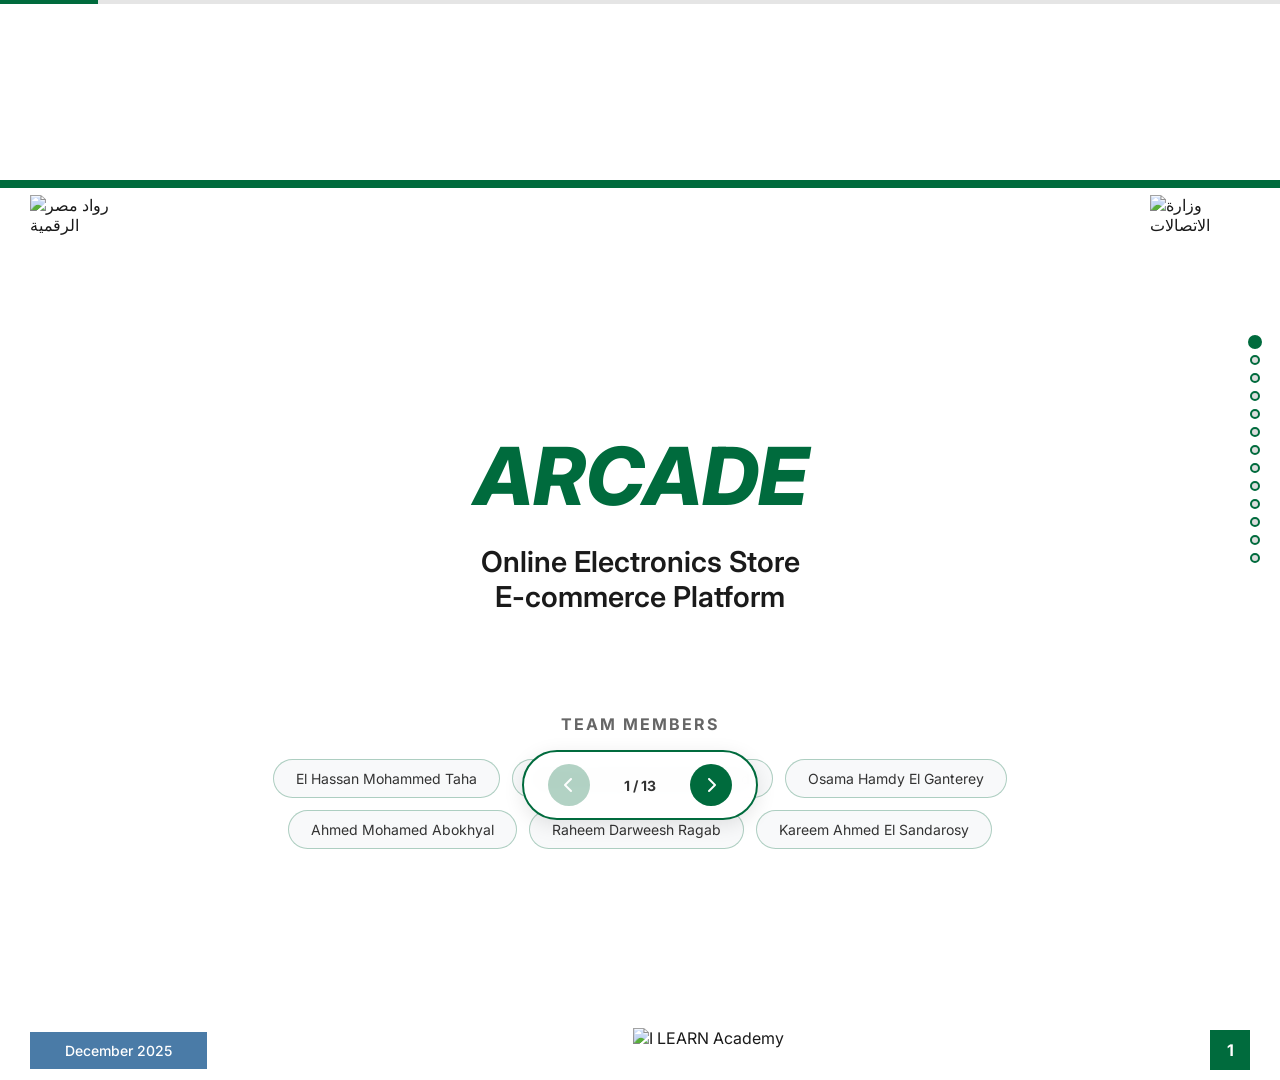
==== index-depi.html @ 1c42e187 "first commit" ====
<!DOCTYPE html>
<html lang="en">

<head>
    <meta charset="UTF-8">
    <meta name="viewport" content="width=device-width, initial-scale=1.0">
    <title>ARCADE - Online Electronics Store Presentation</title>
    <link href="https://fonts.googleapis.com/css2?family=Inter:wght@300;400;500;600;700;800&display=swap"
        rel="stylesheet">
    <link rel="stylesheet" href="https://cdnjs.cloudflare.com/ajax/libs/font-awesome/6.5.1/css/all.min.css">
    <link rel="stylesheet" href="styles-depi.css">
</head>

<body>
    <!-- Geometric Pattern Background -->
    <div class="geometric-pattern"></div>

    <!-- Progress Bar -->
    <div class="progress-bar">
        <div class="progress-fill" id="progressFill"></div>
    </div>

    <!-- Navigation -->
    <nav class="nav-controls">
        <button class="nav-btn" id="prevBtn" onclick="prevSlide()">
            <i class="fas fa-chevron-left"></i>
        </button>
        <span class="slide-counter" id="slideCounter">1 / 13</span>
        <button class="nav-btn" id="nextBtn" onclick="nextSlide()">
            <i class="fas fa-chevron-right"></i>
        </button>
    </nav>

    <!-- Presentation Container -->
    <div class="presentation" id="presentation">

        <!-- ======================= SLIDE 1: Title ======================= -->
        <section class="slide active" id="slide1">
            <div class="slide-top-border"></div>
            <div class="header-logos">
                <div class="logo-left">
                    <img src="https://i.imgur.com/vQnRWKj.png" alt="رواد مصر الرقمية">
                </div>
                <div class="logo-right">
                    <img src="https://i.imgur.com/Z8Z8Z8Z.png" alt="وزارة الاتصالات">
                </div>
            </div>
            <div class="slide-content title-slide">
                <h1 class="main-title">ARCADE</h1>
                <h2 class="subtitle">Online Electronics Store<br>E-commerce Platform</h2>
                <div class="team-section">
                    <h3>Team Members</h3>
                    <div class="team-grid">
                        <span class="team-member">El Hassan Mohammed Taha</span>
                        <span class="team-member">Mahmoud Mohammed Megahed</span>
                        <span class="team-member">Osama Hamdy El Ganterey</span>
                        <span class="team-member">Ahmed Mohamed Abokhyal</span>
                        <span class="team-member">Raheem Darweesh Ragab</span>
                        <span class="team-member">Kareem Ahmed El Sandarosy</span>
                    </div>
                </div>
            </div>
            <div class="slide-footer">
                <div class="date-box">December 2025</div>
                <div class="footer-logo">
                    <img src="https://i.imgur.com/iLearnLogo.png" alt="I LEARN Academy">
                </div>
                <div class="slide-number">1</div>
            </div>
        </section>

        <!-- ======================= SLIDE 2: Problem Statement ======================= -->
        <section class="slide" id="slide2">
            <div class="slide-top-border"></div>
            <div class="header-logos">
                <div class="logo-left">
                    <img src="https://i.imgur.com/vQnRWKj.png" alt="رواد مصر الرقمية">
                </div>
                <div class="logo-right">
                    <img src="https://i.imgur.com/Z8Z8Z8Z.png" alt="وزارة الاتصالات">
                </div>
            </div>
            <div class="slide-content">
                <h2 class="slide-title">Problem Statement</h2>
                <ul class="content-list">
                    <li>Traditional electronics shopping is limited by physical store locations and operating hours,
                        creating inconvenience for customers.</li>
                    <li>Customers lack convenient online options to browse, compare, and purchase electronic products
                        from the comfort of their homes.</li>
                    <li>Retailers need efficient systems to manage inventory, track orders, and maintain product
                        catalogs without manual overhead.</li>
                    <li>This gap creates inefficiencies, reduces accessibility, and hinders the overall shopping
                        experience for all stakeholders.</li>
                </ul>
            </div>
            <div class="slide-footer">
                <div class="date-box">December 2025</div>
                <div class="footer-logo">
                    <img src="https://i.imgur.com/iLearnLogo.png" alt="I LEARN Academy">
                </div>
                <div class="slide-number">2</div>
            </div>
        </section>

        <!-- ======================= SLIDE 3: Project Scope ======================= -->
        <section class="slide" id="slide3">
            <div class="slide-top-border"></div>
            <div class="header-logos">
                <div class="logo-left">
                    <img src="https://i.imgur.com/vQnRWKj.png" alt="رواد مصر الرقمية">
                </div>
                <div class="logo-right">
                    <img src="https://i.imgur.com/Z8Z8Z8Z.png" alt="وزارة الاتصالات">
                </div>
            </div>
            <div class="slide-content">
                <h2 class="slide-title">Project Scope (MVP)</h2>
                <div class="feature-grid">
                    <div class="feature-card">
                        <h4><i class="fas fa-user-shield"></i> User Management</h4>
                        <ul>
                            <li>Registration with email/password</li>
                            <li>Secure login/logout with JWT tokens</li>
                            <li>Profile management & updates</li>
                            <li>Role-based access (Customer/Admin)</li>
                        </ul>
                    </div>
                    <div class="feature-card">
                        <h4><i class="fas fa-store"></i> Product Catalog</h4>
                        <ul>
                            <li>Browse products by categories</li>
                            <li>Search by product name</li>
                            <li>Price range filtering</li>
                            <li>Stock status filtering</li>
                        </ul>
                    </div>
                    <div class="feature-card">
                        <h4><i class="fas fa-shopping-cart"></i> Shopping Cart</h4>
                        <ul>
                            <li>Add/remove items with validation</li>
                            <li>Quantity modification</li>
                            <li>Persistent cart storage</li>
                            <li>Real-time total calculation</li>
                        </ul>
                    </div>
                    <div class="feature-card">
                        <h4><i class="fas fa-cogs"></i> Admin Panel</h4>
                        <ul>
                            <li>Product CRUD operations</li>
                            <li>Inventory monitoring dashboard</li>
                            <li>Order management</li>
                            <li>Stock level tracking</li>
                        </ul>
                    </div>
                </div>
            </div>
            <div class="slide-footer">
                <div class="date-box">December 2025</div>
                <div class="footer-logo">
                    <img src="https://i.imgur.com/iLearnLogo.png" alt="I LEARN Academy">
                </div>
                <div class="slide-number">3</div>
            </div>
        </section>

        <!-- ======================= SLIDE 4: User Story - Customer ======================= -->
        <section class="slide" id="slide4">
            <div class="slide-top-border"></div>
            <div class="header-logos">
                <div class="logo-left">
                    <img src="https://i.imgur.com/vQnRWKj.png" alt="رواد مصر الرقمية">
                </div>
                <div class="logo-right">
                    <img src="https://i.imgur.com/Z8Z8Z8Z.png" alt="وزارة الاتصالات">
                </div>
            </div>
            <div class="slide-content">
                <h2 class="slide-title">User Story : Customer</h2>
                <div class="user-story-section">
                    <div class="user-story-item">
                        <h4>1 - Browse & Search Products</h4>
                        <p><strong>As a Customer</strong>, I want to browse and search for electronics products
                            <strong>so that</strong> I can find items that match my needs and budget.</p>
                    </div>
                    <div class="user-story-item">
                        <h4>2 - Manage Shopping Cart</h4>
                        <p><strong>As a Customer</strong>, I want to add products to my cart and modify quantities
                            <strong>so that</strong> I can prepare my order before checkout.</p>
                    </div>
                    <div class="user-story-item">
                        <h4>3 - Complete Checkout</h4>
                        <p><strong>As a Customer</strong>, I want to enter my delivery address and confirm my order
                            <strong>so that</strong> I receive my products at the correct location.</p>
                    </div>
                    <div class="user-story-item">
                        <h4>4 - View Order History</h4>
                        <p><strong>As a Customer</strong>, I want to view my past orders and their status <strong>so
                                that</strong> I can track my purchases.</p>
                    </div>
                </div>
            </div>
            <div class="slide-footer">
                <div class="date-box">December 2025</div>
                <div class="footer-logo">
                    <img src="https://i.imgur.com/iLearnLogo.png" alt="I LEARN Academy">
                </div>
                <div class="slide-number">4</div>
            </div>
        </section>

        <!-- ======================= SLIDE 5: User Story - Admin ======================= -->
        <section class="slide" id="slide5">
            <div class="slide-top-border"></div>
            <div class="header-logos">
                <div class="logo-left">
                    <img src="https://i.imgur.com/vQnRWKj.png" alt="رواد مصر الرقمية">
                </div>
                <div class="logo-right">
                    <img src="https://i.imgur.com/Z8Z8Z8Z.png" alt="وزارة الاتصالات">
                </div>
            </div>
            <div class="slide-content">
                <h2 class="slide-title">User Story : Administrator</h2>
                <div class="user-story-section">
                    <div class="user-story-item">
                        <h4>1 - Manage Products</h4>
                        <p><strong>As an Admin</strong>, I want to add, edit, and delete products <strong>so
                                that</strong> customers can see accurate and up-to-date product information.</p>
                    </div>
                    <div class="user-story-item">
                        <h4>2 - Monitor Inventory</h4>
                        <p><strong>As an Admin</strong>, I want to monitor stock levels <strong>so that</strong> I can
                            maintain adequate inventory for customer orders.</p>
                    </div>
                    <div class="user-story-item">
                        <h4>3 - View All Orders</h4>
                        <p><strong>As an Admin</strong>, I want to view all customer orders <strong>so that</strong> I
                            can track sales and manage fulfillment.</p>
                    </div>
                    <div class="user-story-item">
                        <h4>4 - Update Order Status</h4>
                        <p><strong>As an Admin</strong>, I want to update order status from Pending to Completed
                            <strong>so that</strong> customers can track their order progress.</p>
                    </div>
                </div>
            </div>
            <div class="slide-footer">
                <div class="date-box">December 2025</div>
                <div class="footer-logo">
                    <img src="https://i.imgur.com/iLearnLogo.png" alt="I LEARN Academy">
                </div>
                <div class="slide-number">5</div>
            </div>
        </section>

        <!-- ======================= SLIDE 6: Technology Stack ======================= -->
        <section class="slide" id="slide6">
            <div class="slide-top-border"></div>
            <div class="header-logos">
                <div class="logo-left">
                    <img src="https://i.imgur.com/vQnRWKj.png" alt="رواد مصر الرقمية">
                </div>
                <div class="logo-right">
                    <img src="https://i.imgur.com/Z8Z8Z8Z.png" alt="وزارة الاتصالات">
                </div>
            </div>
            <div class="slide-content">
                <h2 class="slide-title">Technology Stack</h2>
                <div class="two-column">
                    <div class="column">
                        <div class="card">
                            <h3><i class="fas fa-server"></i> Backend Stack</h3>
                            <ul>
                                <li><strong>ASP.NET Core 9.0</strong> - MVC Architecture</li>
                                <li><strong>Entity Framework Core</strong> - Code-First approach</li>
                                <li><strong>Microsoft SQL Server 2022</strong> - Database</li>
                                <li><strong>JWT Tokens</strong> - Session management (24h)</li>
                                <li><strong>BCrypt</strong> - Password hashing with salt</li>
                            </ul>
                        </div>
                    </div>
                    <div class="column">
                        <div class="card">
                            <h3><i class="fas fa-palette"></i> Frontend Stack</h3>
                            <ul>
                                <li><strong>Razor Templates</strong> - Server-side rendering</li>
                                <li><strong>Bootstrap 5</strong> - Responsive design</li>
                                <li><strong>jQuery</strong> - Client-side interactions</li>
                                <li><strong>DataTables</strong> - Product listings</li>
                                <li><strong>Font Awesome</strong> - Icon library</li>
                            </ul>
                        </div>
                    </div>
                </div>
            </div>
            <div class="slide-footer">
                <div class="date-box">December 2025</div>
                <div class="footer-logo">
                    <img src="https://i.imgur.com/iLearnLogo.png" alt="I LEARN Academy">
                </div>
                <div class="slide-number">6</div>
            </div>
        </section>

        <!-- ======================= SLIDE 7: Database Design ======================= -->
        <section class="slide" id="slide7">
            <div class="slide-top-border"></div>
            <div class="header-logos">
                <div class="logo-left">
                    <img src="https://i.imgur.com/vQnRWKj.png" alt="رواد مصر الرقمية">
                </div>
                <div class="logo-right">
                    <img src="https://i.imgur.com/Z8Z8Z8Z.png" alt="وزارة الاتصالات">
                </div>
            </div>
            <div class="slide-content">
                <h2 class="slide-title">Database Design</h2>
                <p class="database-subtitle">Relational database using Microsoft SQL Server, managed via Entity
                    Framework Core.</p>
                <div class="database-section">
                    <h4 style="margin-bottom: 15px; color: #333;">Key Entities</h4>
                    <ul class="entity-list">
                        <li><strong>User:</strong> Stores email, password hash, full name, role (Customer/Admin), and
                            active status. Linked to CartItems and Orders.</li>
                        <li><strong>Category:</strong> Contains category name. Linked to Products (one-to-many).</li>
                        <li><strong>Product:</strong> Stores name, price, stock quantity, description, and image URL.
                            Linked to Category, CartItems, and OrderDetails.</li>
                        <li><strong>CartItem:</strong> Links User to Product with quantity. Enables persistent shopping
                            cart.</li>
                        <li><strong>Order:</strong> Stores order date, total amount, status (Pending/Completed), and
                            delivery address. Linked to User and OrderDetails.</li>
                        <li><strong>OrderDetail:</strong> Junction table linking Order to Product with quantity and unit
                            price.</li>
                    </ul>
                    <div class="data-flow">
                        <strong>Data Flow:</strong> Data collected via user inputs on <strong>Razor Pages</strong>;
                        stored in <strong>SQL Server</strong> using <strong>EF Core</strong>; accessed through
                        <strong>Repository Pattern</strong> ensuring clean architecture.
                    </div>
                </div>
            </div>
            <div class="slide-footer">
                <div class="date-box">December 2025</div>
                <div class="footer-logo">
                    <img src="https://i.imgur.com/iLearnLogo.png" alt="I LEARN Academy">
                </div>
                <div class="slide-number">7</div>
            </div>
        </section>

        <!-- ======================= SLIDE 8: ER Diagram ======================= -->
        <section class="slide" id="slide8">
            <div class="slide-top-border"></div>
            <div class="header-logos">
                <div class="logo-left">
                    <img src="https://i.imgur.com/vQnRWKj.png" alt="رواد مصر الرقمية">
                </div>
                <div class="logo-right">
                    <img src="https://i.imgur.com/Z8Z8Z8Z.png" alt="وزارة الاتصالات">
                </div>
            </div>
            <div class="slide-content">
                <h2 class="slide-title">ER Diagram</h2>
                <div class="diagram-container">
                    <img src="erd-diagram.png" alt="Entity Relationship Diagram">
                </div>
            </div>
            <div class="slide-footer">
                <div class="date-box">December 2025</div>
                <div class="footer-logo">
                    <img src="https://i.imgur.com/iLearnLogo.png" alt="I LEARN Academy">
                </div>
                <div class="slide-number">8</div>
            </div>
        </section>

        <!-- ======================= SLIDE 9: MVC Architecture ======================= -->
        <section class="slide" id="slide9">
            <div class="slide-top-border"></div>
            <div class="header-logos">
                <div class="logo-left">
                    <img src="https://i.imgur.com/vQnRWKj.png" alt="رواد مصر الرقمية">
                </div>
                <div class="logo-right">
                    <img src="https://i.imgur.com/Z8Z8Z8Z.png" alt="وزارة الاتصالات">
                </div>
            </div>
            <div class="slide-content">
                <h2 class="slide-title">MVC Architecture</h2>
                <div class="architecture-view">
                    <div class="layers-diagram">
                        <div class="layer">
                            <span class="layer-icon"><i class="fas fa-eye"></i></span>
                            <span class="layer-name">Views (Razor)</span>
                            <span class="layer-desc">User Interface - Registration, Login, Product Catalog, Cart,
                                Checkout, Admin Panel</span>
                        </div>
                        <div class="layer-arrow"><i class="fas fa-arrow-down"></i></div>
                        <div class="layer">
                            <span class="layer-icon"><i class="fas fa-traffic-light"></i></span>
                            <span class="layer-name">Controllers</span>
                            <span class="layer-desc">Home, Account, Product, Cart, Order, AdminProduct</span>
                        </div>
                        <div class="layer-arrow"><i class="fas fa-arrow-down"></i></div>
                        <div class="layer">
                            <span class="layer-icon"><i class="fas fa-cog"></i></span>
                            <span class="layer-name">Services</span>
                            <span class="layer-desc">Authentication, Product, Cart, Order - Business Logic</span>
                        </div>
                        <div class="layer-arrow"><i class="fas fa-arrow-down"></i></div>
                        <div class="layer">
                            <span class="layer-icon"><i class="fas fa-archive"></i></span>
                            <span class="layer-name">Repositories</span>
                            <span class="layer-desc">Data Access Abstraction - Generic IRepository Pattern</span>
                        </div>
                        <div class="layer-arrow"><i class="fas fa-arrow-down"></i></div>
                        <div class="layer">
                            <span class="layer-icon"><i class="fas fa-database"></i></span>
                            <span class="layer-name">SQL Server 2022</span>
                            <span class="layer-desc">Data Persistence - Entity Framework Core</span>
                        </div>
                    </div>
                </div>
            </div>
            <div class="slide-footer">
                <div class="date-box">December 2025</div>
                <div class="footer-logo">
                    <img src="https://i.imgur.com/iLearnLogo.png" alt="I LEARN Academy">
                </div>
                <div class="slide-number">9</div>
            </div>
        </section>

        <!-- ======================= SLIDE 10: Security ======================= -->
        <section class="slide" id="slide10">
            <div class="slide-top-border"></div>
            <div class="header-logos">
                <div class="logo-left">
                    <img src="https://i.imgur.com/vQnRWKj.png" alt="رواد مصر الرقمية">
                </div>
                <div class="logo-right">
                    <img src="https://i.imgur.com/Z8Z8Z8Z.png" alt="وزارة الاتصالات">
                </div>
            </div>
            <div class="slide-content">
                <h2 class="slide-title">Security & Data Protection</h2>
                <div class="security-grid">
                    <div class="security-card">
                        <h4><i class="fas fa-key"></i> Authentication</h4>
                        <ul>
                            <li>BCrypt hashing with salt for passwords</li>
                            <li>JWT tokens with 24-hour expiration</li>
                            <li>Role-based access control (Customer/Admin)</li>
                            <li>Session timeout after inactivity</li>
                        </ul>
                    </div>
                    <div class="security-card">
                        <h4><i class="fas fa-lock"></i> Data Protection</h4>
                        <ul>
                            <li>HTTPS/TLS encryption for all traffic</li>
                            <li>Encrypted connection strings</li>
                            <li>No credit card storage (simulated checkout)</li>
                            <li>Minimal personal data collection</li>
                        </ul>
                    </div>
                    <div class="security-card">
                        <h4><i class="fas fa-bug"></i> Injection Prevention</h4>
                        <ul>
                            <li>Entity Framework parameterized queries</li>
                            <li>Server-side input validation</li>
                            <li>HTML encoding for XSS prevention</li>
                            <li>Email format validation (RFC 5322)</li>
                        </ul>
                    </div>
                    <div class="security-card">
                        <h4><i class="fas fa-user-check"></i> Access Control</h4>
                        <ul>
                            <li>Anti-CSRF tokens on all forms</li>
                            <li>Admin-only protected controllers</li>
                            <li>User-specific data access only</li>
                            <li>ASP.NET Core auth middleware</li>
                        </ul>
                    </div>
                </div>
            </div>
            <div class="slide-footer">
                <div class="date-box">December 2025</div>
                <div class="footer-logo">
                    <img src="https://i.imgur.com/iLearnLogo.png" alt="I LEARN Academy">
                </div>
                <div class="slide-number">10</div>
            </div>
        </section>

        <!-- ======================= SLIDE 11: Stakeholders ======================= -->
        <section class="slide" id="slide11">
            <div class="slide-top-border"></div>
            <div class="header-logos">
                <div class="logo-left">
                    <img src="https://i.imgur.com/vQnRWKj.png" alt="رواد مصر الرقمية">
                </div>
                <div class="logo-right">
                    <img src="https://i.imgur.com/Z8Z8Z8Z.png" alt="وزارة الاتصالات">
                </div>
            </div>
            <div class="slide-content">
                <h2 class="slide-title">Stakeholders & Risk Assessment</h2>
                <div class="stakeholder-layout">
                    <div class="stakeholder-matrix">
                        <h4>Power/Interest Matrix</h4>
                        <div class="matrix-grid">
                            <div class="matrix-cell manage-closely">
                                <strong>Manage Closely</strong>
                                <span>Dev Team, Executives, DB Admin</span>
                            </div>
                            <div class="matrix-cell keep-satisfied">
                                <strong>Keep Satisfied</strong>
                                <span>IT Infrastructure</span>
                            </div>
                            <div class="matrix-cell keep-informed">
                                <strong>Keep Informed</strong>
                                <span>QA Team, Business Analysts</span>
                            </div>
                            <div class="matrix-cell monitor">
                                <strong>Monitor</strong>
                                <span>End Users</span>
                            </div>
                        </div>
                    </div>
                    <div class="risk-table">
                        <h4>Key Risks</h4>
                        <table>
                            <tr>
                                <th>Risk</th>
                                <th>Impact</th>
                                <th>Mitigation</th>
                            </tr>
                            <tr>
                                <td>Scope Creep</td>
                                <td>High</td>
                                <td>Change control process</td>
                            </tr>
                            <tr>
                                <td>Team Burnout</td>
                                <td>Critical</td>
                                <td>Workload management</td>
                            </tr>
                            <tr>
                                <td>Timeline Pressure</td>
                                <td>Medium</td>
                                <td>Realistic planning</td>
                            </tr>
                            <tr>
                                <td>User Adoption</td>
                                <td>High</td>
                                <td>Training & good UX</td>
                            </tr>
                        </table>
                    </div>
                </div>
            </div>
            <div class="slide-footer">
                <div class="date-box">December 2025</div>
                <div class="footer-logo">
                    <img src="https://i.imgur.com/iLearnLogo.png" alt="I LEARN Academy">
                </div>
                <div class="slide-number">11</div>
            </div>
        </section>

        <!-- ======================= SLIDE 12: Out of Scope ======================= -->
        <section class="slide" id="slide12">
            <div class="slide-top-border"></div>
            <div class="header-logos">
                <div class="logo-left">
                    <img src="https://i.imgur.com/vQnRWKj.png" alt="رواد مصر الرقمية">
                </div>
                <div class="logo-right">
                    <img src="https://i.imgur.com/Z8Z8Z8Z.png" alt="وزارة الاتصالات">
                </div>
            </div>
            <div class="slide-content">
                <h2 class="slide-title">Out of Scope (Not in MVP)</h2>
                <div class="out-of-scope-grid">
                    <div class="oos-card">
                        <h4><i class="fas fa-credit-card"></i> Payment & Notifications</h4>
                        <ul>
                            <li>❌ Real payment gateway (Stripe, PayPal)</li>
                            <li>❌ Email order confirmations</li>
                            <li>❌ SMS/Push notifications</li>
                        </ul>
                    </div>
                    <div class="oos-card">
                        <h4><i class="fas fa-star"></i> Advanced Features</h4>
                        <ul>
                            <li>❌ Product reviews & ratings</li>
                            <li>❌ Advanced filtering (brand, warranty)</li>
                            <li>❌ Wishlist functionality</li>
                        </ul>
                    </div>
                    <div class="oos-card">
                        <h4><i class="fas fa-chart-line"></i> Business Intelligence</h4>
                        <ul>
                            <li>❌ Analytics dashboards</li>
                            <li>❌ Sales reporting</li>
                            <li>❌ Customer behavior tracking</li>
                        </ul>
                    </div>
                    <div class="oos-card">
                        <h4><i class="fas fa-mobile-alt"></i> Platform</h4>
                        <ul>
                            <li>❌ Mobile application</li>
                            <li>❌ Multi-language support</li>
                            <li>❌ Product recommendations</li>
                        </ul>
                    </div>
                </div>
            </div>
            <div class="slide-footer">
                <div class="date-box">December 2025</div>
                <div class="footer-logo">
                    <img src="https://i.imgur.com/iLearnLogo.png" alt="I LEARN Academy">
                </div>
                <div class="slide-number">12</div>
            </div>
        </section>

        <!-- ======================= SLIDE 13: Thank You ======================= -->
        <section class="slide" id="slide13">
            <div class="slide-top-border"></div>
            <div class="header-logos">
                <div class="logo-left">
                    <img src="https://i.imgur.com/vQnRWKj.png" alt="رواد مصر الرقمية">
                </div>
                <div class="logo-right">
                    <img src="https://i.imgur.com/Z8Z8Z8Z.png" alt="وزارة الاتصالات">
                </div>
            </div>
            <div class="slide-content thank-you-slide">
                <div class="questions-icon">
                    <i class="fas fa-question-circle"></i>
                </div>
                <div class="thank-you-text">
                    <h1>Thank You!</h1>
                    <p>Questions?</p>
                </div>
                <div style="margin-top: 50px; color: #666;">
                    <p>Online Electronics Store – E-commerce Platform</p>
                    <p style="color: #999; margin-top: 10px;">December 2025</p>
                </div>
            </div>
            <div class="slide-footer">
                <div class="date-box">December 2025</div>
                <div class="footer-logo">
                    <img src="https://i.imgur.com/iLearnLogo.png" alt="I LEARN Academy">
                </div>
                <div class="slide-number">13</div>
            </div>
        </section>

    </div>

    <!-- Slide Indicators -->
    <div class="slide-indicators" id="slideIndicators">
        <span class="indicator active" onclick="goToSlide(0)"></span>
        <span class="indicator" onclick="goToSlide(1)"></span>
        <span class="indicator" onclick="goToSlide(2)"></span>
        <span class="indicator" onclick="goToSlide(3)"></span>
        <span class="indicator" onclick="goToSlide(4)"></span>
        <span class="indicator" onclick="goToSlide(5)"></span>
        <span class="indicator" onclick="goToSlide(6)"></span>
        <span class="indicator" onclick="goToSlide(7)"></span>
        <span class="indicator" onclick="goToSlide(8)"></span>
        <span class="indicator" onclick="goToSlide(9)"></span>
        <span class="indicator" onclick="goToSlide(10)"></span>
        <span class="indicator" onclick="goToSlide(11)"></span>
        <span class="indicator" onclick="goToSlide(12)"></span>
    </div>

    <script src="script.js"></script>
</body>

</html>
---- styles-depi.css ----
/* ========================================
   Online Electronics Store Presentation
   DEPI-Style Professional Light Theme
======================================== */

:root {
    --bg-primary: #ffffff;
    --bg-secondary: #f8f9fa;
    --accent-green: #006B3D;
    --accent-green-light: #00854D;
    --accent-blue: #4A7BA7;
    --accent-blue-dark: #2B5F8A;
    --text-primary: #1a1a1a;
    --text-secondary: #333333;
    --text-muted: #666666;
    --border-color: rgba(0, 107, 61, 0.3);
    --success: #00854D;
    --warning: #f59e0b;
    --danger: #ef4444;
}

* {
    margin: 0;
    padding: 0;
    box-sizing: border-box;
}

body {
    font-family: 'Inter', -apple-system, BlinkMacSystemFont, sans-serif;
    background: var(--bg-primary);
    color: var(--text-primary);
    overflow: hidden;
    height: 100vh;
}

/* Geometric Background Pattern */
.geometric-pattern {
    position: fixed;
    bottom: -10%;
    left: -5%;
    width: 45%;
    height: 60%;
    background-image:
        linear-gradient(30deg, rgba(74, 123, 167, 0.08) 12%, transparent 12.5%, transparent 87%, rgba(74, 123, 167, 0.08) 87.5%, rgba(74, 123, 167, 0.08)),
        linear-gradient(150deg, rgba(74, 123, 167, 0.08) 12%, transparent 12.5%, transparent 87%, rgba(74, 123, 167, 0.08) 87.5%, rgba(74, 123, 167, 0.08)),
        linear-gradient(30deg, rgba(74, 123, 167, 0.08) 12%, transparent 12.5%, transparent 87%, rgba(74, 123, 167, 0.08) 87.5%, rgba(74, 123, 167, 0.08)),
        linear-gradient(150deg, rgba(74, 123, 167, 0.08) 12%, transparent 12.5%, transparent 87%, rgba(74, 123, 167, 0.08) 87.5%, rgba(74, 123, 167, 0.08)),
        linear-gradient(60deg, rgba(74, 123, 167, 0.06) 25%, transparent 25.5%, transparent 75%, rgba(74, 123, 167, 0.06) 75%, rgba(74, 123, 167, 0.06)),
        linear-gradient(60deg, rgba(74, 123, 167, 0.06) 25%, transparent 25.5%, transparent 75%, rgba(74, 123, 167, 0.06) 75%, rgba(74, 123, 167, 0.06));
    background-size: 40px 70px;
    background-position: 0 0, 0 0, 20px 35px, 20px 35px, 0 0, 20px 35px;
    z-index: -1;
    opacity: 0.8;
}

/* Top Green Border */
.slide-top-border {
    position: absolute;
    top: 0;
    left: 0;
    right: 0;
    height: 8px;
    background: var(--accent-green);
}

/* Header Logos */
.header-logos {
    position: absolute;
    top: 15px;
    left: 30px;
    right: 30px;
    display: flex;
    justify-content: space-between;
    align-items: flex-start;
    z-index: 100;
}

.logo-left,
.logo-right {
    width: 100px;
    height: auto;
}

.logo-left img,
.logo-right img {
    max-width: 100%;
    height: auto;
    max-height: 70px;
}

/* Footer */
.slide-footer {
    position: absolute;
    bottom: 0;
    left: 0;
    right: 0;
    height: 60px;
    display: flex;
    justify-content: space-between;
    align-items: center;
    padding: 0 30px;
}

.date-box {
    background: var(--accent-blue);
    color: white;
    padding: 10px 35px;
    font-size: 14px;
    font-weight: 500;
}

.footer-logo {
    display: flex;
    align-items: center;
    gap: 15px;
}

.footer-logo img {
    height: 45px;
}

.slide-number {
    background: var(--accent-green);
    color: white;
    width: 40px;
    height: 40px;
    display: flex;
    align-items: center;
    justify-content: center;
    font-size: 16px;
    font-weight: 700;
}

/* Progress Bar */
.progress-bar {
    position: fixed;
    top: 0;
    left: 0;
    width: 100%;
    height: 4px;
    background: #e5e5e5;
    z-index: 1000;
}

.progress-fill {
    height: 100%;
    background: var(--accent-green);
    width: 7.69%;
    transition: width 0.5s cubic-bezier(0.4, 0, 0.2, 1);
}

/* Navigation Controls */
.nav-controls {
    position: fixed;
    bottom: 80px;
    left: 50%;
    transform: translateX(-50%);
    display: flex;
    align-items: center;
    gap: 20px;
    z-index: 100;
    background: rgba(255, 255, 255, 0.95);
    backdrop-filter: blur(10px);
    padding: 12px 24px;
    border-radius: 50px;
    border: 2px solid var(--accent-green);
    box-shadow: 0 5px 20px rgba(0, 0, 0, 0.1);
}

.nav-btn {
    width: 42px;
    height: 42px;
    border-radius: 50%;
    border: none;
    background: var(--accent-green);
    color: white;
    cursor: pointer;
    display: flex;
    align-items: center;
    justify-content: center;
    font-size: 16px;
    transition: all 0.3s ease;
}

.nav-btn:hover {
    background: var(--accent-green-light);
    transform: scale(1.1);
}

.nav-btn:disabled {
    opacity: 0.3;
    cursor: not-allowed;
    transform: none;
}

.slide-counter {
    font-size: 14px;
    font-weight: 700;
    color: var(--text-secondary);
    min-width: 60px;
    text-align: center;
}

/* Slide Indicators */
.slide-indicators {
    position: fixed;
    right: 20px;
    top: 50%;
    transform: translateY(-50%);
    display: flex;
    flex-direction: column;
    gap: 8px;
    z-index: 100;
}

.indicator {
    width: 10px;
    height: 10px;
    border-radius: 50%;
    background: #ddd;
    border: 2px solid var(--accent-green);
    cursor: pointer;
    transition: all 0.3s ease;
}

.indicator:hover {
    background: var(--accent-green-light);
    transform: scale(1.3);
}

.indicator.active {
    background: var(--accent-green);
    transform: scale(1.4);
}

/* Presentation Container */
.presentation {
    width: 100%;
    height: 100vh;
    position: relative;
}

/* Slides */
.slide {
    position: absolute;
    top: 0;
    left: 0;
    width: 100%;
    height: 100%;
    display: none;
    opacity: 0;
    overflow: hidden;
    padding: 85px 60px 70px;
    background: var(--bg-primary);
}

.slide.active {
    display: block;
    animation: fadeIn 0.5s ease forwards;
}

@keyframes fadeIn {
    from {
        opacity: 0;
    }

    to {
        opacity: 1;
    }
}

.slide-content {
    max-width: 1200px;
    margin: 0 auto;
    height: 100%;
}

/* Title Slide Styles */
.title-slide {
    display: flex;
    flex-direction: column;
    align-items: center;
    justify-content: center;
    text-align: center;
}

.main-title {
    font-size: 5rem;
    font-weight: 800;
    font-style: italic;
    color: var(--accent-green);
    margin-bottom: 20px;
}

.subtitle {
    font-size: 1.8rem;
    font-weight: 600;
    color: var(--text-primary);
    margin-bottom: 60px;
}

/* Team Members Badge Style */
.team-section {
    margin-top: 40px;
}

.team-section h3 {
    font-size: 1rem;
    color: var(--text-muted);
    margin-bottom: 25px;
    text-transform: uppercase;
    letter-spacing: 2px;
}

.team-grid {
    display: flex;
    flex-wrap: wrap;
    justify-content: center;
    gap: 12px;
    max-width: 900px;
}

.team-member {
    background: var(--bg-secondary);
    padding: 10px 22px;
    border-radius: 25px;
    font-size: 14px;
    color: var(--text-secondary);
    border: 1px solid var(--border-color);
    transition: all 0.3s ease;
}

.team-member:hover {
    background: var(--accent-green);
    color: white;
    border-color: var(--accent-green);
}

/* Slide Titles */
.slide-title {
    font-size: 2.2rem;
    font-weight: 800;
    color: var(--text-primary);
    margin-bottom: 25px;
    text-align: center;
}

/* Content Styles */
.content-list {
    list-style: none;
    padding: 0;
    max-width: 1000px;
    margin: 0 auto;
}

.content-list li {
    padding: 12px 0;
    padding-left: 30px;
    position: relative;
    color: var(--text-secondary);
    line-height: 1.5;
    font-size: 15px;
    border-bottom: 1px solid #eee;
}

.content-list li::before {
    content: '○';
    position: absolute;
    left: 0;
    color: var(--accent-green);
    font-size: 14px;
    font-weight: bold;
}

.content-list li:last-child {
    border-bottom: none;
}

/* User Story Cards */
.user-story-section {
    max-width: 1000px;
    margin: 0 auto;
}

.user-story-item {
    margin-bottom: 18px;
}

.user-story-item h4 {
    font-size: 15px;
    font-weight: 700;
    color: var(--text-primary);
    margin-bottom: 6px;
}

.user-story-item p {
    font-size: 14px;
    color: var(--text-secondary);
    line-height: 1.4;
    padding-left: 20px;
}

.user-story-item strong {
    color: var(--accent-green);
}

/* Database Design */
.database-section {
    max-width: 1100px;
    margin: 0 auto;
}

.database-subtitle {
    font-size: 14px;
    color: var(--text-muted);
    text-align: center;
    margin-bottom: 10px;
}

.entity-list {
    list-style: none;
    padding: 0;
}

.entity-list li {
    padding: 6px 0;
    padding-left: 25px;
    position: relative;
    color: var(--text-secondary);
    line-height: 1.4;
    font-size: 13px;
}

.entity-list li::before {
    content: '○';
    position: absolute;
    left: 0;
    color: var(--accent-green);
    font-size: 12px;
}

.entity-list strong {
    color: var(--text-primary);
}

.data-flow {
    background: var(--bg-secondary);
    padding: 12px;
    border-radius: 8px;
    margin-top: 10px;
    font-size: 12px;
    line-height: 1.4;
}

.data-flow strong {
    color: var(--accent-green);
}

/* ERD Diagram Slide */
.diagram-container {
    display: flex;
    align-items: center;
    justify-content: center;
    height: 80%;
}

.diagram-container img {
    max-width: 100%;
    max-height: 100%;
    object-fit: contain;
    border: 2px solid #eee;
    border-radius: 10px;
}

/* Feature Grid */
.feature-grid {
    display: grid;
    grid-template-columns: repeat(2, 1fr);
    gap: 30px;
    max-width: 1000px;
    margin: 0 auto;
}

.feature-card {
    background: var(--bg-secondary);
    border-radius: 15px;
    padding: 30px;
    border: 1px solid #eee;
    transition: all 0.3s ease;
}

.feature-card:hover {
    transform: translateY(-5px);
    box-shadow: 0 10px 30px rgba(0, 0, 0, 0.08);
    border-color: var(--accent-green);
}

.feature-card h4 {
    font-size: 18px;
    margin-bottom: 15px;
    color: var(--accent-green);
    display: flex;
    align-items: center;
    gap: 10px;
}

.feature-card ul {
    list-style: none;
    padding: 0;
}

.feature-card ul li {
    padding: 8px 0;
    padding-left: 20px;
    position: relative;
    color: var(--text-secondary);
    font-size: 14px;
}

.feature-card ul li::before {
    content: '•';
    position: absolute;
    left: 0;
    color: var(--accent-green);
    font-weight: bold;
}

/* Thank You Slide */
.thank-you-slide {
    display: flex;
    flex-direction: column;
    align-items: center;
    justify-content: center;
    text-align: center;
}

.thank-you-text h1 {
    font-size: 4rem;
    color: var(--accent-green);
    margin-bottom: 20px;
}

.thank-you-text p {
    font-size: 2rem;
    color: var(--text-secondary);
}

.questions-icon {
    font-size: 80px;
    margin-bottom: 30px;
    color: var(--accent-blue);
}

/* Two Column Layout */
.two-column {
    display: grid;
    grid-template-columns: 1fr 1fr;
    gap: 40px;
    margin-bottom: 30px;
}

.column {
    display: flex;
    flex-direction: column;
}

/* Cards */
.card {
    background: var(--bg-secondary);
    border-radius: 15px;
    padding: 30px;
    border: 1px solid #eee;
    height: 100%;
    transition: all 0.3s ease;
}

.card:hover {
    border-color: var(--accent-green);
    box-shadow: 0 10px 30px rgba(0, 0, 0, 0.05);
}

.card h3 {
    font-size: 1.3rem;
    margin-bottom: 20px;
    color: var(--accent-green);
    display: flex;
    align-items: center;
    gap: 10px;
}

.card h3 i {
    color: var(--accent-green);
}

.card ul {
    list-style: none;
    padding: 0;
}

.card ul li {
    padding: 10px 0;
    padding-left: 25px;
    position: relative;
    color: var(--text-secondary);
    line-height: 1.6;
    font-size: 15px;
}

.card ul li::before {
    content: '•';
    position: absolute;
    left: 0;
    color: var(--accent-green);
    font-size: 18px;
}

/* Security Grid */
.security-grid {
    display: grid;
    grid-template-columns: repeat(2, 1fr);
    gap: 25px;
    max-width: 1000px;
    margin: 0 auto;
}

.security-card {
    background: var(--bg-secondary);
    border-radius: 15px;
    padding: 25px;
    border: 1px solid #eee;
    transition: all 0.3s ease;
}

.security-card:hover {
    border-color: var(--accent-green);
}

.security-card h4 {
    font-size: 16px;
    margin-bottom: 15px;
    color: var(--text-primary);
    display: flex;
    align-items: center;
    gap: 10px;
}

.security-card h4 i {
    color: var(--accent-green);
    font-size: 20px;
}

.security-card ul {
    list-style: none;
    padding: 0;
}

.security-card ul li {
    padding: 6px 0;
    padding-left: 20px;
    position: relative;
    color: var(--text-secondary);
    font-size: 14px;
}

.security-card ul li::before {
    content: '✓';
    position: absolute;
    left: 0;
    color: var(--success);
    font-weight: bold;
}

/* Architecture Diagram */
.architecture-view {
    max-width: 800px;
    margin: 0 auto;
}

.layers-diagram {
    display: flex;
    flex-direction: column;
    gap: 15px;
}

.layer {
    background: var(--bg-secondary);
    border: 2px solid var(--accent-green);
    border-radius: 10px;
    padding: 20px;
    display: flex;
    align-items: center;
    gap: 20px;
    transition: all 0.3s ease;
}

.layer:hover {
    background: rgba(0, 107, 61, 0.05);
}

.layer-icon {
    width: 50px;
    height: 50px;
    background: var(--accent-green);
    border-radius: 50%;
    display: flex;
    align-items: center;
    justify-content: center;
    color: white;
    font-size: 20px;
}

.layer-name {
    font-weight: 700;
    font-size: 16px;
    color: var(--text-primary);
    min-width: 150px;
}

.layer-desc {
    color: var(--text-secondary);
    font-size: 14px;
}

.layer-arrow {
    text-align: center;
    color: var(--accent-green);
    font-size: 20px;
}

/* Use Cases Grid */
.use-case-grid {
    display: grid;
    grid-template-columns: repeat(2, 1fr);
    gap: 25px;
    max-width: 1000px;
    margin: 0 auto;
}

.use-case-card {
    background: var(--bg-secondary);
    border-radius: 15px;
    padding: 25px;
    border: 1px solid #eee;
    transition: all 0.3s ease;
}

.use-case-card:hover {
    border-color: var(--accent-green);
}

.uc-header {
    display: flex;
    align-items: center;
    gap: 15px;
    margin-bottom: 15px;
}

.uc-number {
    background: var(--accent-green);
    color: white;
    padding: 8px 15px;
    border-radius: 20px;
    font-size: 13px;
    font-weight: 700;
}

.use-case-card h4 {
    font-size: 16px;
    color: var(--text-primary);
}

.use-case-card ul {
    list-style: none;
    padding: 0;
}

.use-case-card ul li {
    padding: 6px 0;
    padding-left: 20px;
    position: relative;
    color: var(--text-secondary);
    font-size: 14px;
}

.use-case-card ul li::before {
    content: '→';
    position: absolute;
    left: 0;
    color: var(--accent-green);
}

/* Stakeholder Matrix */
.stakeholder-layout {
    display: grid;
    grid-template-columns: 1fr 1fr;
    gap: 40px;
    max-width: 1000px;
    margin: 0 auto;
}

.stakeholder-matrix h4,
.risk-table h4 {
    font-size: 18px;
    color: var(--text-primary);
    margin-bottom: 20px;
    text-align: center;
}

.matrix-grid {
    display: grid;
    grid-template-columns: 1fr 1fr;
    gap: 10px;
}

.matrix-cell {
    padding: 20px;
    border-radius: 10px;
    text-align: center;
}

.matrix-cell strong {
    display: block;
    margin-bottom: 8px;
    font-size: 14px;
}

.matrix-cell span {
    font-size: 12px;
    color: var(--text-secondary);
}

.manage-closely {
    background: rgba(0, 133, 77, 0.15);
    border: 1px solid var(--accent-green);
}

.keep-satisfied {
    background: rgba(74, 123, 167, 0.15);
    border: 1px solid var(--accent-blue);
}

.keep-informed {
    background: rgba(245, 158, 11, 0.15);
    border: 1px solid #f59e0b;
}

.monitor {
    background: rgba(107, 114, 128, 0.15);
    border: 1px solid #6b7280;
}

.risk-table table {
    width: 100%;
    border-collapse: collapse;
    font-size: 14px;
}

.risk-table th {
    background: var(--accent-green);
    color: white;
    padding: 12px;
    text-align: left;
}

.risk-table td {
    padding: 12px;
    border-bottom: 1px solid #eee;
    color: var(--text-secondary);
}

/* Out of Scope */
.out-of-scope-grid {
    display: grid;
    grid-template-columns: repeat(2, 1fr);
    gap: 25px;
    max-width: 1000px;
    margin: 0 auto;
}

.oos-card {
    background: var(--bg-secondary);
    border-radius: 15px;
    padding: 25px;
    border: 1px solid #eee;
}

.oos-card h4 {
    font-size: 16px;
    margin-bottom: 15px;
    color: var(--text-primary);
    display: flex;
    align-items: center;
    gap: 10px;
}

.oos-card h4 i {
    color: var(--danger);
}

.oos-card ul {
    list-style: none;
    padding: 0;
}

.oos-card ul li {
    padding: 8px 0;
    color: var(--text-muted);
    font-size: 14px;
}

/* Demo Section */
.demo-section {
    display: grid;
    grid-template-columns: 1fr 1fr;
    gap: 40px;
    max-width: 1000px;
    margin: 0 auto;
}

.demo-link-box {
    background: var(--bg-secondary);
    border-radius: 15px;
    padding: 30px;
    text-align: center;
}

.demo-link-box h3 {
    font-size: 18px;
    margin-bottom: 20px;
    color: var(--text-primary);
}

.website-url a {
    display: inline-block;
    padding: 15px 30px;
    background: var(--accent-green);
    color: white;
    text-decoration: none;
    border-radius: 10px;
    font-weight: 600;
    transition: all 0.3s ease;
}

.website-url a:hover {
    background: var(--accent-green-light);
}

.roadmap {
    background: var(--bg-secondary);
    border-radius: 15px;
    padding: 30px;
}

.roadmap h4 {
    font-size: 18px;
    margin-bottom: 20px;
    color: var(--text-primary);
}

.roadmap-item {
    display: flex;
    align-items: center;
    gap: 15px;
    padding: 12px 0;
    border-bottom: 1px solid #eee;
}

.roadmap-item:last-child {
    border-bottom: none;
}

.phase {
    background: var(--accent-green);
    color: white;
    padding: 6px 15px;
    border-radius: 15px;
    font-size: 12px;
    font-weight: 700;
    min-width: 70px;
    text-align: center;
}

.features {
    color: var(--text-secondary);
    font-size: 14px;
}

/* Demo Slide Layout */
.demo-layout {
    display: grid;
    grid-template-columns: 1fr 1.5fr;
    gap: 40px;
    max-width: 1100px;
    margin: 0 auto;
}

.demo-left {
    display: flex;
    flex-direction: column;
    gap: 20px;
}

.website-link-card {
    background: var(--bg-secondary);
    padding: 25px;
    border-radius: 15px;
    border: 1px solid #eee;
    text-align: center;
}

.website-link-card h3 {
    font-size: 16px;
    color: var(--accent-green);
    margin-bottom: 15px;
    display: flex;
    align-items: center;
    justify-content: center;
    gap: 10px;
}

.website-btn {
    display: inline-block;
    padding: 12px 25px;
    background: var(--accent-green);
    color: white;
    text-decoration: none;
    border-radius: 10px;
    font-weight: 600;
    font-size: 14px;
    transition: all 0.3s ease;
}

.website-btn:hover {
    background: var(--accent-green-light);
    transform: translateY(-2px);
    box-shadow: 0 5px 15px rgba(0, 107, 61, 0.3);
}

.website-btn i {
    margin-right: 8px;
}

.qr-code-card {
    background: var(--bg-secondary);
    padding: 20px;
    border-radius: 15px;
    border: 1px solid #eee;
    text-align: center;
}

.qr-code-card h4 {
    font-size: 14px;
    color: var(--text-primary);
    margin-bottom: 15px;
    display: flex;
    align-items: center;
    justify-content: center;
    gap: 8px;
}

.qr-code-card h4 i {
    color: var(--accent-green);
}

.qr-placeholder {
    display: flex;
    justify-content: center;
}

.qr-placeholder img {
    max-width: 120px;
    border-radius: 10px;
}

.demo-right {
    background: var(--bg-secondary);
    padding: 25px;
    border-radius: 15px;
    border: 1px solid #eee;
}

.demo-right h4 {
    display: flex;
    align-items: center;
    gap: 10px;
}

.demo-right h4 i {
    color: var(--accent-green);
}

.screenshots-grid {
    display: grid;
    grid-template-columns: repeat(2, 1fr);
    gap: 15px;
}

.screenshot-placeholder {
    background: white;
    border: 2px dashed #ddd;
    border-radius: 10px;
    padding: 30px 15px;
    text-align: center;
    transition: all 0.3s ease;
    cursor: pointer;
}

.screenshot-placeholder:hover {
    border-color: var(--accent-green);
    background: rgba(0, 107, 61, 0.02);
}

.screenshot-placeholder i {
    font-size: 30px;
    color: #ccc;
    margin-bottom: 10px;
    display: block;
}

.screenshot-placeholder span {
    font-size: 12px;
    color: #999;
}

.screenshot-placeholder img {
    max-width: 100%;
    border-radius: 8px;
}

/* Responsive */
@media (max-width: 1024px) {
    .slide {
        padding: 80px 40px 100px;
    }

    .feature-grid,
    .security-grid,
    .use-case-grid,
    .out-of-scope-grid {
        grid-template-columns: 1fr;
    }

    .two-column,
    .stakeholder-layout,
    .demo-section,
    .demo-layout {
        grid-template-columns: 1fr;
    }

    .main-title {
        font-size: 3.5rem;
    }
}
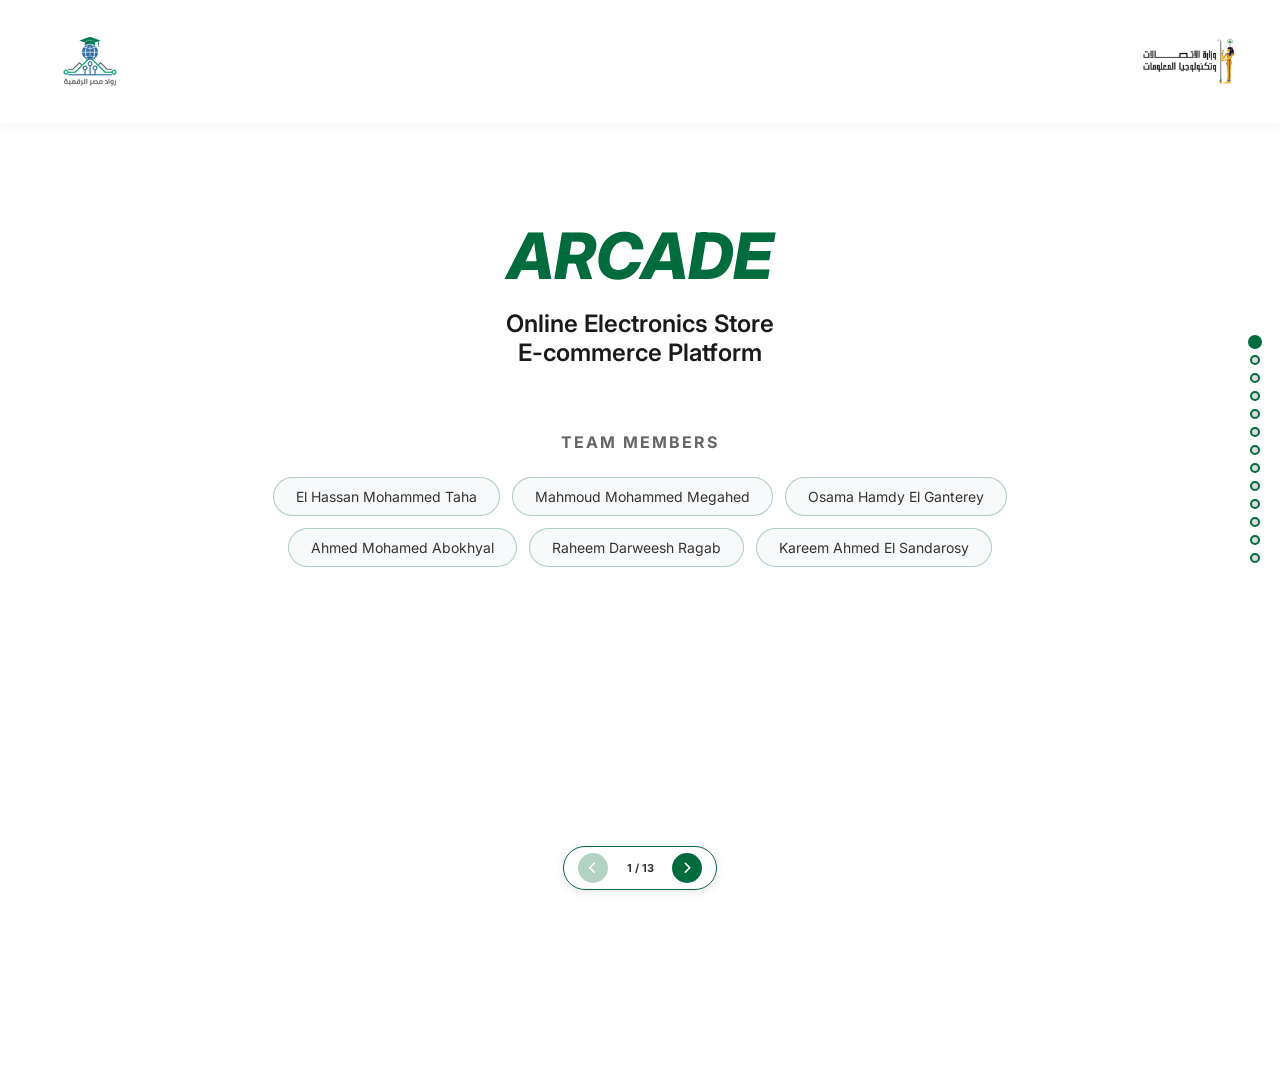
==== commit 0ab65689: "Add DEPI and MCIT logos to header" ====
--- a/index-depi.html
+++ b/index-depi.html
@@ -12,6 +12,12 @@
 </head>
 
 <body>
+    <!-- Logos Header -->
+    <header class="logos-header">
+        <img src="depi-logo.jpg" alt="DEPI Logo" class="logo-left">
+        <img src="mcit-logo.jpg" alt="MCIT Logo" class="logo-right">
+    </header>
+
     <!-- Geometric Pattern Background -->
     <div class="geometric-pattern"></div>
 
--- a/styles-depi.css
+++ b/styles-depi.css
@@ -31,6 +31,29 @@
     color: var(--text-primary);
     overflow: hidden;
     height: 100vh;
+}
+
+/* Logos Header */
+.logos-header {
+    position: fixed;
+    top: 0;
+    left: 0;
+    right: 0;
+    display: flex;
+    justify-content: space-between;
+    align-items: center;
+    padding: 15px 40px;
+    background: rgba(255, 255, 255, 0.95);
+    backdrop-filter: blur(10px);
+    z-index: 1000;
+    box-shadow: 0 2px 10px rgba(0, 0, 0, 0.05);
+}
+
+.logo-left,
+.logo-right {
+    height: 60px;
+    width: auto;
+    object-fit: contain;
 }
 
 /* Geometric Background Pattern */
@@ -53,26 +76,14 @@
     opacity: 0.8;
 }
 
-/* Top Green Border */
+/* Top Green Border - HIDDEN */
 .slide-top-border {
-    position: absolute;
-    top: 0;
-    left: 0;
-    right: 0;
-    height: 8px;
-    background: var(--accent-green);
-}
-
-/* Header Logos */
+    display: none;
+}
+
+/* Header Logos - HIDDEN */
 .header-logos {
-    position: absolute;
-    top: 15px;
-    left: 30px;
-    right: 30px;
-    display: flex;
-    justify-content: space-between;
-    align-items: flex-start;
-    z-index: 100;
+    display: none;
 }
 
 .logo-left,
@@ -88,17 +99,9 @@
     max-height: 70px;
 }
 
-/* Footer */
+/* Footer - HIDDEN */
 .slide-footer {
-    position: absolute;
-    bottom: 0;
-    left: 0;
-    right: 0;
-    height: 60px;
-    display: flex;
-    justify-content: space-between;
-    align-items: center;
-    padding: 0 30px;
+    display: none;
 }
 
 .date-box {
@@ -131,15 +134,9 @@
     font-weight: 700;
 }
 
-/* Progress Bar */
+/* Progress Bar - HIDDEN */
 .progress-bar {
-    position: fixed;
-    top: 0;
-    left: 0;
-    width: 100%;
-    height: 4px;
-    background: #e5e5e5;
-    z-index: 1000;
+    display: none;
 }
 
 .progress-fill {
@@ -152,24 +149,24 @@
 /* Navigation Controls */
 .nav-controls {
     position: fixed;
-    bottom: 80px;
+    bottom: 10px;
     left: 50%;
     transform: translateX(-50%);
     display: flex;
     align-items: center;
-    gap: 20px;
+    gap: 12px;
     z-index: 100;
     background: rgba(255, 255, 255, 0.95);
     backdrop-filter: blur(10px);
-    padding: 12px 24px;
-    border-radius: 50px;
-    border: 2px solid var(--accent-green);
-    box-shadow: 0 5px 20px rgba(0, 0, 0, 0.1);
+    padding: 6px 14px;
+    border-radius: 30px;
+    border: 1px solid var(--accent-green);
+    box-shadow: 0 2px 10px rgba(0, 0, 0, 0.1);
 }
 
 .nav-btn {
-    width: 42px;
-    height: 42px;
+    width: 30px;
+    height: 30px;
     border-radius: 50%;
     border: none;
     background: var(--accent-green);
@@ -178,7 +175,7 @@
     display: flex;
     align-items: center;
     justify-content: center;
-    font-size: 16px;
+    font-size: 12px;
     transition: all 0.3s ease;
 }
 
@@ -194,10 +191,10 @@
 }
 
 .slide-counter {
-    font-size: 14px;
+    font-size: 11px;
     font-weight: 700;
     color: var(--text-secondary);
-    min-width: 60px;
+    min-width: 40px;
     text-align: center;
 }
 
@@ -250,7 +247,7 @@
     display: none;
     opacity: 0;
     overflow: hidden;
-    padding: 85px 60px 70px;
+    padding: 10px 30px 45px;
     background: var(--bg-primary);
 }
 
@@ -272,7 +269,6 @@
 .slide-content {
     max-width: 1200px;
     margin: 0 auto;
-    height: 100%;
 }
 
 /* Title Slide Styles */
@@ -280,28 +276,29 @@
     display: flex;
     flex-direction: column;
     align-items: center;
-    justify-content: center;
-    text-align: center;
+    justify-content: flex-start;
+    text-align: center;
+    padding-top: 30px;
 }
 
 .main-title {
-    font-size: 5rem;
+    font-size: 4rem;
     font-weight: 800;
     font-style: italic;
     color: var(--accent-green);
-    margin-bottom: 20px;
+    margin-bottom: 15px;
 }
 
 .subtitle {
-    font-size: 1.8rem;
+    font-size: 1.5rem;
     font-weight: 600;
     color: var(--text-primary);
-    margin-bottom: 60px;
+    margin-bottom: 40px;
 }
 
 /* Team Members Badge Style */
 .team-section {
-    margin-top: 40px;
+    margin-top: 25px;
 }
 
 .team-section h3 {
@@ -338,10 +335,10 @@
 
 /* Slide Titles */
 .slide-title {
-    font-size: 2.2rem;
+    font-size: 1.8rem;
     font-weight: 800;
     color: var(--text-primary);
-    margin-bottom: 25px;
+    margin-bottom: 15px;
     text-align: center;
 }
 
@@ -354,8 +351,8 @@
 }
 
 .content-list li {
-    padding: 12px 0;
-    padding-left: 30px;
+    padding: 10px 0;
+    padding-left: 25px;
     position: relative;
     color: var(--text-secondary);
     line-height: 1.5;
@@ -383,21 +380,21 @@
 }
 
 .user-story-item {
-    margin-bottom: 18px;
+    margin-bottom: 12px;
 }
 
 .user-story-item h4 {
-    font-size: 15px;
+    font-size: 14px;
     font-weight: 700;
     color: var(--text-primary);
-    margin-bottom: 6px;
+    margin-bottom: 4px;
 }
 
 .user-story-item p {
-    font-size: 14px;
+    font-size: 13px;
     color: var(--text-secondary);
     line-height: 1.4;
-    padding-left: 20px;
+    padding-left: 15px;
 }
 
 .user-story-item strong {
@@ -423,12 +420,12 @@
 }
 
 .entity-list li {
-    padding: 6px 0;
+    padding: 8px 0;
     padding-left: 25px;
     position: relative;
     color: var(--text-secondary);
-    line-height: 1.4;
-    font-size: 13px;
+    line-height: 1.5;
+    font-size: 14px;
 }
 
 .entity-list li::before {
@@ -672,25 +669,31 @@
 
 /* Architecture Diagram */
 .architecture-view {
-    max-width: 800px;
+    max-width: 100%;
     margin: 0 auto;
 }
 
 .layers-diagram {
     display: flex;
-    flex-direction: column;
-    gap: 15px;
+    flex-direction: row;
+    flex-wrap: wrap;
+    gap: 10px;
+    justify-content: center;
+    align-items: flex-start;
 }
 
 .layer {
     background: var(--bg-secondary);
     border: 2px solid var(--accent-green);
     border-radius: 10px;
-    padding: 20px;
-    display: flex;
-    align-items: center;
-    gap: 20px;
+    padding: 15px;
+    display: flex;
+    flex-direction: column;
+    align-items: center;
+    gap: 8px;
     transition: all 0.3s ease;
+    width: 180px;
+    text-align: center;
 }
 
 .layer:hover {
@@ -698,33 +701,31 @@
 }
 
 .layer-icon {
-    width: 50px;
-    height: 50px;
+    width: 40px;
+    height: 40px;
     background: var(--accent-green);
     border-radius: 50%;
     display: flex;
     align-items: center;
     justify-content: center;
     color: white;
-    font-size: 20px;
+    font-size: 16px;
 }
 
 .layer-name {
     font-weight: 700;
-    font-size: 16px;
-    color: var(--text-primary);
-    min-width: 150px;
+    font-size: 13px;
+    color: var(--text-primary);
 }
 
 .layer-desc {
     color: var(--text-secondary);
-    font-size: 14px;
+    font-size: 11px;
+    line-height: 1.3;
 }
 
 .layer-arrow {
-    text-align: center;
-    color: var(--accent-green);
-    font-size: 20px;
+    display: none;
 }
 
 /* Use Cases Grid */
